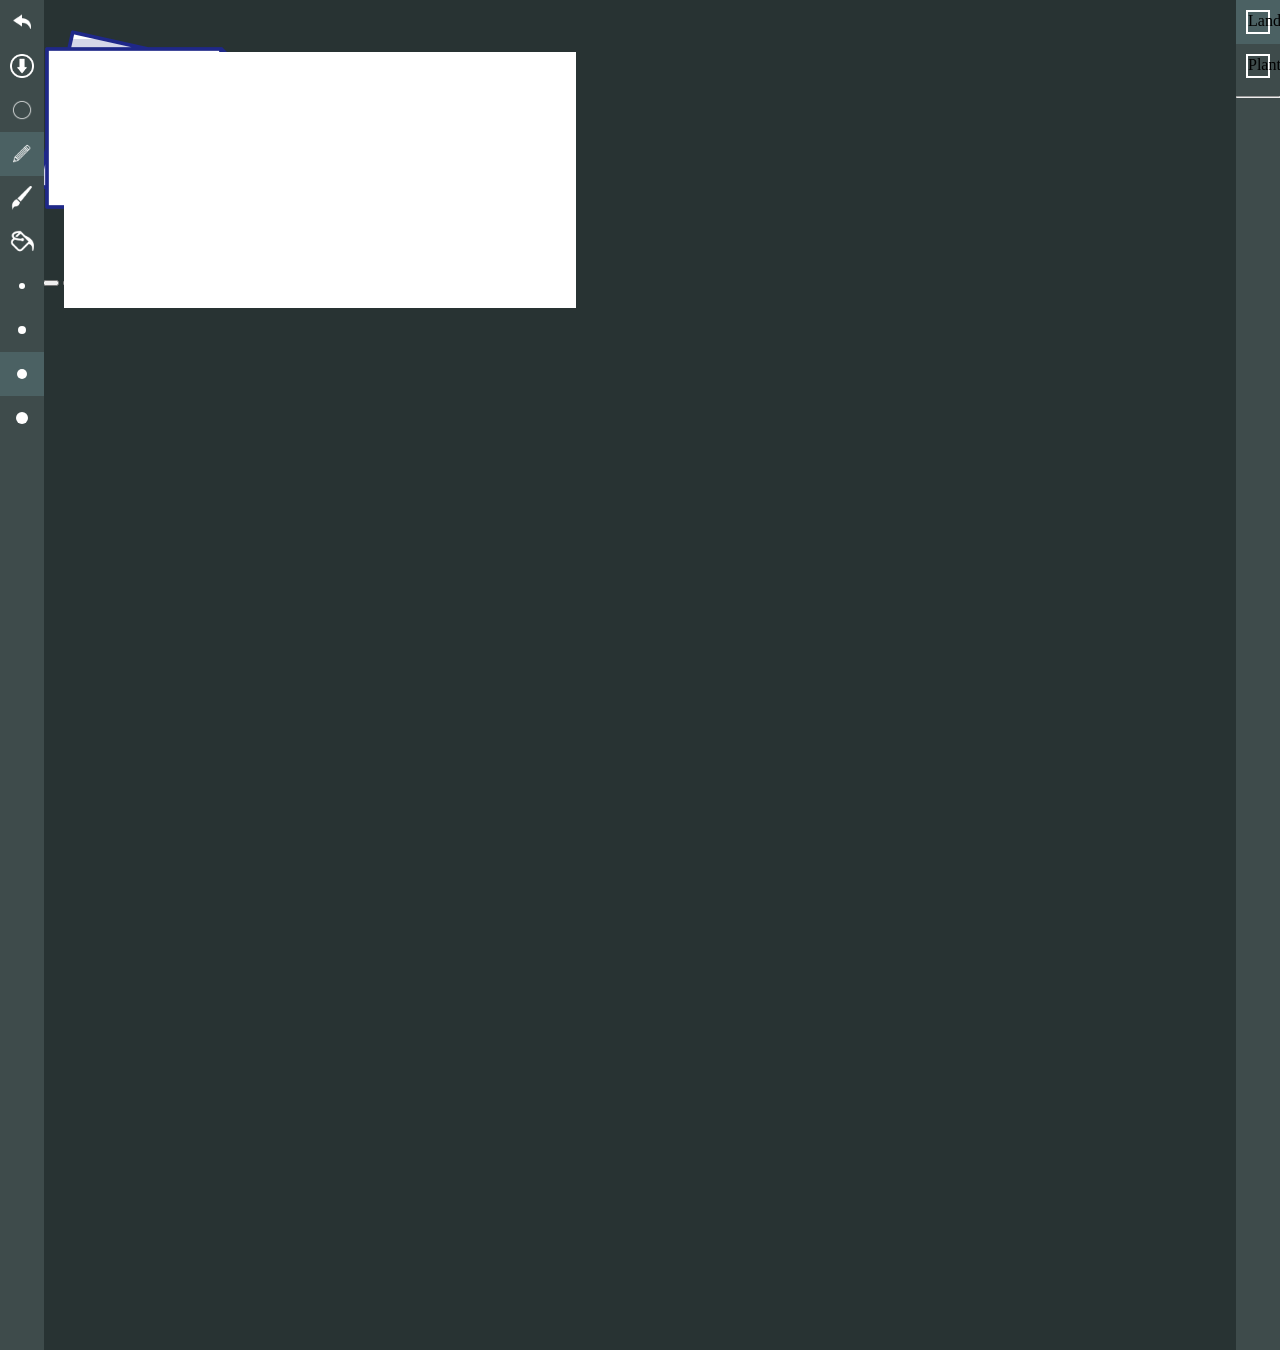
==== templates/index.html @ b5275c2f "[Interface]: Added Interface - UI [RGB Mapping]: Earlier it was grayscale mapping" ====
<!DOCTYPE html>
<html lang="en">

<head>
    <meta charset="UTF-8">
    <meta name="viewport" content="width=device-width, initial-scale=1.0">
    <meta http-equiv="X-UA-Compatible" content="ie=edge">
    <link rel="icon" href="data:,">
    <link href="https://fonts.googleapis.com/css2?family=Lato&display=swap" rel="stylesheet">

    <link href="https://stackpath.bootstrapcdn.com/font-awesome/4.7.0/css/font-awesome.min.css" rel="stylesheet"
        integrity="sha384-wvfXpqpZZVQGK6TAh5PVlGOfQNHSoD2xbE+QkPxCAFlNEevoEH3Sl0sibVcOQVnN" crossorigin="anonymous">
    <link rel="stylesheet" href="/static/css/style.css">
    <script type='text/javascript' type="module" defer>
        var filename = '';
        var style_index = '0';
    </script>
    <script src="/static/js/app.js" type="module" defer></script>
    <title>Generation of Photo Realistic Image using GAN and SPADE</title>
</head>

<body>
    <div class="toolbox left">
        <div class="group commands">
            <div class="item" data-command="undo" title="undo">
                <img src="/static/images/undo.png" alt="undo image">
            </div>
            <div class="item" data-command="download" title="download">
                <img src="/static/images/download.png" alt="undo image">
            </div>
        </div>
        <div class="group shapes">
            <div class="item" data-tool="circle" title="udno">
                <img src="/static/images/circle-icon.png" alt="undo image">
            </div>
        </div>
        <div class="group tools">
            <div class="item active" data-tool="pencil" title="Pencil tool">
                <img src="/static/images/pencil-icon.png" alt="undo image">
            </div>
            <div class="item " data-tool="brush" title="Brush tool">
                <img src="/static/images/brush-icon.png" alt="undo image">
            </div>
            <div class="item" data-tool="paint-bucket" title="Paint Bucket tool">
                <img src="/static/images/paint-bucket-icon.png" alt="undo image">
            </div>
        </div>
        <div class="group linewidths for-shapes" style="display:block">

            <div class="item" data-line-width="6" title="6 Pixel">
                <div class="linewidth" style="width:6px;height:6px"></div>
            </div>
            <div class="item " data-line-width="8" title="8 Pixel">
                <div class="linewidth" style="width:8px;height:8px"></div>
            </div>
            <div class="item active" data-line-width="10" title="10 Pixel">
                <div class="linewidth" style="width:10px;height:10px"></div>
            </div>
            <div class="item " data-line-width="12" title="12 Pixel">
                <div class="linewidth" style="width:12px;height:12px"></div>
            </div>
        </div>
        <div class="group linewidths for-brush" style="display: none;">
            <div class="item " data-brush-width="8" title="8 Pixel">
                <div class="linewidth" style="width:8px;height:8px"></div>
            </div>
            <div class="item " data-brush-width="10" title="10 Pixel">
                <div class="linewidth" style="width:10px;height:10px"></div>
            </div>
            <div class="item active" data-brush-width="12" title="12 Pixel">
                <div class="linewidth" style="width:12px;height:12px"></div>
            </div>
            <div class="item" data-brush-width="14" title="14 Pixel">
                <div class="linewidth" style="width:14px;height:14px"></div>
            </div>
        </div>
    </div>
    <div>


        <table id="center-content">
            <tbody>
                <tr>
                    <td align="center">
                        <canvas id="canvas" width="512" height="256"></canvas>
                    </td>
                    <td valign="center" align="center">
                        <button class="start butt next"></button>
                    </td>
                    <td align="center">
                        <div id="message">
                            <img src="/static/gallery.png" id="gallery" alt="photogenic image">
                        </div>
                    </td>
                </tr>

            </tbody>
        </table>

    </div>
    <div class="toolbox right">
        <div class="group swatches">
            <div class="item active" data-element="landscape">
                <div class="swatch">
                    Landscape
                </div>
            </div>
            <div class="item" data-element="plant">
                <div class="swatch">
                    Plant
                </div>
            </div>
            <hr>


            <div class="group for-landscape" style="display: none;">
                <div class="item active" data-landscape="#9ac6da" title="Sea">
                    <div class="swatch">
                        Sea
                    </div>
                </div>
                <div class="item" data-landscape="#9e9eaa" title="Snow">
                    <div class="swatch">
                        Snow
                    </div>
                </div>
                <div class="item " data-landscape="#869664" title="Mountain">
                    <div class="swatch">
                        Mountain
                    </div>
                </div>
                <div class="item " data-landscape="#7ec864" title="Hill">
                    <div class="swatch">
                        Hill
                    </div>
                </div>
                <div class="item" data-landscape="#9364c8" title="River">
                    <div class="swatch">
                        River
                    </div>
                </div>
                <div class="item" data-landscape="#77ba1d" title="Fog">
                    <div class="swatch">
                        Fog
                    </div>
                </div>
                <div class="item" data-landscape="#9ceedd" title="Sky">
                    <div class="swatch">
                        Sky
                    </div>
                </div>
                <div class="item" data-landscape="#a1a164" title="Stone">
                    <div class="swatch">
                        Stone
                    </div>
                </div>
                <div class="item" data-landscape="#b1c8ff" title="Water">
                    <div class="swatch">
                        Water
                    </div>
                </div>
                <div class="item" data-landscape="#956432" title="Rock">
                    <div class="swatch">
                        Rock
                    </div>
                </div>
            </div>


            <div class="group for-plant" style="display: none;">
                <div class="item active" data-plant="#760000" title="Flower">
                    <div class="swatch">
                        Flower
                    </div>
                </div>
                <div class="item " data-plant="#7bc800" title="Grass">
                    <div class="swatch">
                        Grass
                    </div>
                </div>
                <div class="item" data-plant="#a8c832" title="Tree">
                    <div class="swatch">
                        Tree
                    </div>
                </div>
                <div class="item" data-plant="#606e32" title="Bush">
                    <div class="swatch">
                        Bush
                    </div>
                </div>
                <div class="item " data-plant="#a2a3eb" title="Straw">
                    <div class="swatch">
                        Straw
                    </div>
                </div>
                <div class="item" data-plant="#b57b00" title="Wood">
                    <div class="swatch">
                        Wood
                    </div>
                </div>
            </div>

        </div>
    </div>

    <!-- STYLE IMAGE -->

    <table class="style-table" id="">
        <tbody>
            <tr>
                <th data-style="0" class="active">
                    <button id="example0" class="btn style0 "></button>
                </th>
                <th data-style="1">
                    <button id="example1" class="btn style1"></button>
                </th>
                <th data-style="2">
                    <button id="example2" class="btn style2"></button>
                </th>
                <th data-style="3">
                    <button id="example3" class="btn style3"></button>
                </th>
                <th data-style="4">
                    <button id="example4" class="btn style4"></button>
                </th>
            </tr>
        </tbody>
    </table>
    <script src="https://ajax.googleapis.com/ajax/libs/jquery/2.1.3/jquery.min.js"></script>


    <script type="text/javascript">
        var server = "http://127.0.0.1:5000";

        var op_data = {
            'style_index': 1,
        };


        $(function () {
            $(".start").click(function () {

                console.log("html", style_index)
                // filename=download();
                op_data = {
                    'filename': filename,
                    'style_image': style_index
                }

                var appdir = '/gan';

                var send_msg = "<p>Sending Data</p>";

                var received_msg = "<p>Result returned</p>";


                //$('#message').html(send_msg);
                $.ajax({
                    type: "POST",
                    url: server + appdir,
                    data: JSON.stringify(op_data),
                    dataType: 'json'
                }).done(function (data) {
                    console.log(data);
                    var output = '/' + data['img']
                    $('#message').children('img').attr('src', '/static/output' + output).css(
                        'right: 12%;position:absolute')
                });
            });
        });
    </script>
</body>

</html>
---- static/css/style.css ----
body{
    margin: 0px;
    background-color: #283333;
}
.toolbox{
    height: 150vh;
    position: absolute;
    background-color: #3e4b4b;
   
}
.toolbox .group{
    border-radius: thin solid grey;
}
.toolbox .group .item{
    width: 24px;
    height: 24px;
    padding: 10px;
    cursor:pointer;
}
.toolbox .group .item:hover,.toolbox .group .item.active{
   background-color: #4b6163;
}
.toolbox .group .item img{
    width: 100%;
    filter:invert();
}
.toolbox .linewidths .item{
    position: relative;
}
.toolbox .linewidths  .item .linewidth{ 
    position: absolute;
    background-color: white;
    border-radius: 50%;
    top: 50%;
    left: 50%;
    transform: translate(-50%,-50%);
}
.toolbox.left{
    left: 0px;
    top: 0px;
}

.toolbox.right{
    right: 0px;
    top: 0px;
}
.toolbox  .swatches .item .swatch{
    box-sizing: border-box;
    width:100%;
    height: 100%;
    border: 2px solid white;
   
}
#canvas{
    position: absolute;
    top:20%;
    left:25%;
    transform: translate(-50%,-50%);
    background-color: white;
}
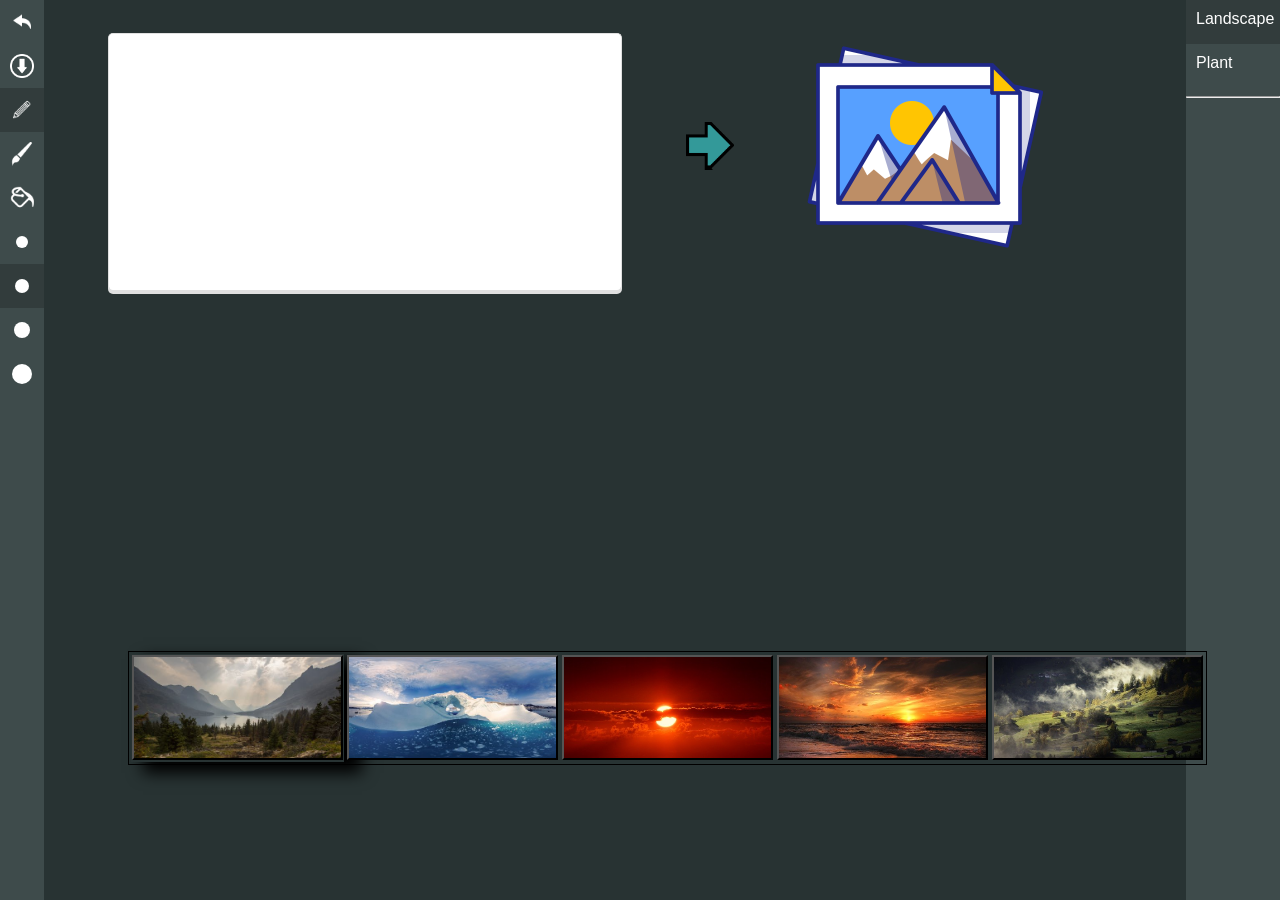
==== commit df73d6b8: "[Interface]: Interfacing with the front-end is successful." ====
--- a/templates/index.html
+++ b/templates/index.html
@@ -10,12 +10,12 @@
 
     <link href="https://stackpath.bootstrapcdn.com/font-awesome/4.7.0/css/font-awesome.min.css" rel="stylesheet"
         integrity="sha384-wvfXpqpZZVQGK6TAh5PVlGOfQNHSoD2xbE+QkPxCAFlNEevoEH3Sl0sibVcOQVnN" crossorigin="anonymous">
-    <link rel="stylesheet" href="/static/css/style.css">
-    <script type='text/javascript' type="module" defer>
+    <link rel="stylesheet" href="../static/css/style.css">
+    <script  type="text/javascript " defer>
         var filename = '';
         var style_index = '0';
     </script>
-    <script src="/static/js/app.js" type="module" defer></script>
+    <script src="../static/js/app.js" type="module" defer></script>
     <title>Generation of Photo Realistic Image using GAN and SPADE</title>
 </head>
 
@@ -29,11 +29,6 @@
                 <img src="/static/images/download.png" alt="undo image">
             </div>
         </div>
-        <div class="group shapes">
-            <div class="item" data-tool="circle" title="udno">
-                <img src="/static/images/circle-icon.png" alt="undo image">
-            </div>
-        </div>
         <div class="group tools">
             <div class="item active" data-tool="pencil" title="Pencil tool">
                 <img src="/static/images/pencil-icon.png" alt="undo image">
@@ -47,31 +42,31 @@
         </div>
         <div class="group linewidths for-shapes" style="display:block">
 
-            <div class="item" data-line-width="6" title="6 Pixel">
-                <div class="linewidth" style="width:6px;height:6px"></div>
-            </div>
-            <div class="item " data-line-width="8" title="8 Pixel">
-                <div class="linewidth" style="width:8px;height:8px"></div>
-            </div>
-            <div class="item active" data-line-width="10" title="10 Pixel">
-                <div class="linewidth" style="width:10px;height:10px"></div>
-            </div>
             <div class="item " data-line-width="12" title="12 Pixel">
                 <div class="linewidth" style="width:12px;height:12px"></div>
             </div>
+            <div class="item active" data-line-width="14" title="14 Pixel">
+                <div class="linewidth" style="width:14px;height:14px"></div>
+            </div>
+            <div class="item " data-line-width="16" title="16 Pixel">
+                <div class="linewidth" style="width:16px;height:16px"></div>
+            </div>
+            <div class="item" data-line-width="20" title="20 Pixel">
+                <div class="linewidth" style="width:20px;height:20px"></div>
+            </div>
         </div>
         <div class="group linewidths for-brush" style="display: none;">
-            <div class="item " data-brush-width="8" title="8 Pixel">
-                <div class="linewidth" style="width:8px;height:8px"></div>
-            </div>
-            <div class="item " data-brush-width="10" title="10 Pixel">
-                <div class="linewidth" style="width:10px;height:10px"></div>
-            </div>
-            <div class="item active" data-brush-width="12" title="12 Pixel">
-                <div class="linewidth" style="width:12px;height:12px"></div>
-            </div>
-            <div class="item" data-brush-width="14" title="14 Pixel">
-                <div class="linewidth" style="width:14px;height:14px"></div>
+            <div class="item " data-brush-width="11" title="11 Pixel">
+                <div class="linewidth" style="width:11px;height:11px"></div>
+            </div>
+            <div class="item " data-brush-width="15" title="15 Pixel">
+                <div class="linewidth" style="width:15px;height:15px"></div>
+            </div>
+            <div class="item active" data-brush-width="18" title="18 Pixel">
+                <div class="linewidth" style="width:18px;height:18px"></div>
+            </div>
+            <div class="item" data-brush-width="21" title="21 Pixel">
+                <div class="linewidth" style="width:21px;height:21px"></div>
             </div>
         </div>
     </div>
@@ -114,27 +109,32 @@
 
 
             <div class="group for-landscape" style="display: none;">
-                <div class="item active" data-landscape="#9ac6da" title="Sea">
+                <div class="item active" data-landscape="#64bee6" title="Sea">
                     <div class="swatch">
                         Sea
                     </div>
                 </div>
-                <div class="item" data-landscape="#9e9eaa" title="Snow">
+                <div class="item" data-landscape="#969696" title="Snow">
                     <div class="swatch">
                         Snow
                     </div>
                 </div>
+                <div class="item" data-landscape="#9696dc" title="Cloud">
+                    <div class="swatch">
+                        Clouds
+                    </div>
+                </div>
                 <div class="item " data-landscape="#869664" title="Mountain">
                     <div class="swatch">
                         Mountain
                     </div>
                 </div>
-                <div class="item " data-landscape="#7ec864" title="Hill">
+                <div class="item " data-landscape="#006400" title="Hill">
                     <div class="swatch">
                         Hill
                     </div>
                 </div>
-                <div class="item" data-landscape="#9364c8" title="River">
+                <div class="item" data-landscape="#0064a0" title="River">
                     <div class="swatch">
                         River
                     </div>
@@ -149,12 +149,12 @@
                         Sky
                     </div>
                 </div>
-                <div class="item" data-landscape="#a1a164" title="Stone">
+                <div class="item" data-landscape="#645032" title="Stone">
                     <div class="swatch">
                         Stone
                     </div>
                 </div>
-                <div class="item" data-landscape="#b1c8ff" title="Water">
+                <div class="item" data-landscape="#c8c8c8" title="Water">
                     <div class="swatch">
                         Water
                     </div>
@@ -162,6 +162,11 @@
                 <div class="item" data-landscape="#956432" title="Rock">
                     <div class="swatch">
                         Rock
+                    </div>
+                </div>
+                <div class="item" data-landscape="#464646" title="Road">
+                    <div class="swatch">
+                        Road
                     </div>
                 </div>
             </div>
@@ -173,17 +178,17 @@
                         Flower
                     </div>
                 </div>
-                <div class="item " data-plant="#7bc800" title="Grass">
-                    <div class="swatch">
-                        Grass
-                    </div>
-                </div>
-                <div class="item" data-plant="#a8c832" title="Tree">
+                <div class="item " data-plant="#00a064" title="Leaves">
+                    <div class="swatch">
+                        Leaves
+                    </div>
+                </div>
+                <div class="item" data-plant="#0a780a" title="Tree">
                     <div class="swatch">
                         Tree
                     </div>
                 </div>
-                <div class="item" data-plant="#606e32" title="Bush">
+                <div class="item" data-plant="#50c850" title="Bush">
                     <div class="swatch">
                         Bush
                     </div>
@@ -193,7 +198,7 @@
                         Straw
                     </div>
                 </div>
-                <div class="item" data-plant="#b57b00" title="Wood">
+                <div class="item" data-plant="#645014" title="Wood">
                     <div class="swatch">
                         Wood
                     </div>
--- a/static/css/style.css
+++ b/static/css/style.css
@@ -2,8 +2,9 @@
     margin: 0px;
     background-color: #283333;
 }
+
 .toolbox{
-    height: 150vh;
+    height: 100vh;
     position: absolute;
     background-color: #3e4b4b;
    
@@ -17,8 +18,16 @@
     padding: 10px;
     cursor:pointer;
 }
+.right .group .item{
+    padding-right: 60px;
+}
 .toolbox .group .item:hover,.toolbox .group .item.active{
-   background-color: #4b6163;
+   background-color: rgba(0,0,0,.2);
+}
+
+
+table tbody tr th.active{
+    box-shadow: 15px 8px 15px 3px;
 }
 .toolbox .group .item img{
     width: 100%;
@@ -38,23 +47,104 @@
 .toolbox.left{
     left: 0px;
     top: 0px;
+    
 }
 
 .toolbox.right{
     right: 0px;
     top: 0px;
+    
 }
 .toolbox  .swatches .item .swatch{
-    box-sizing: border-box;
+   color:white;
     width:100%;
     height: 100%;
-    border: 2px solid white;
-   
+  font-size:1em;
+  font-family: 'Lato', sans-serif;
 }
 #canvas{
+    display: block;
+    box-shadow: rgb(224, 224, 224) 0px 4px 0px 0px;
+    background: rgb(255, 255, 255);
+    margin: 30px 0px 0px 105px;
+    border-radius: 5px;
+    border-left: 1px solid rgb(224, 224, 224);
+    border-right: 1px solid rgb(224, 224, 224);
+    border-top: 1px solid rgb(224, 224, 224);
+}
+#gallery{
+    display: block;
+    margin: 0px 0px 0px 60px;
+    border-radius: 5px;
+    background-size: 100%;
+}
+.butt{
+    background-color: inherit;
+    font-size: 16px;
+    cursor: pointer;
+    display: inline-block;
+    width: 120px;
+    text-align: left;
+    border-width: initial;
+    border-style: none;
+    border-color: initial;
+    border-image: initial;
+    padding: 2px;
+}
+.next{
+    background-image: url("../images/Next-icon.png");
+    height: 48px;
+    width: 48px;
+    margin: 0px 0px 0px 60px;
+    background-size: 100%;
+}
+.style-table{
     position: absolute;
-    top:20%;
-    left:25%;
-    transform: translate(-50%,-50%);
-    background-color: white;
-}+    bottom:15%;
+    left:10%;
+    width: 60px;
+    border-width: 1px;
+    border-style: solid;
+    border-color: black;
+    border-image: initial;
+}
+
+.td {
+    border: 1px solid black;
+}
+.style0{
+    background-image: url(../styled/style0.jpeg);
+    background-repeat: no-repeat;
+    height: 105px;
+    width: 211px;
+    background-size: 100%;
+}
+.style1{
+    background-image: url(../styled/style1.jpg);
+    background-repeat: no-repeat;
+    height: 105px;
+    width: 211px;
+    background-size: 100%;
+}
+.style2{
+    background-image: url(../styled/style2.jpg);
+    background-repeat: no-repeat;
+    height: 105px;
+    width: 211px;
+    background-size: 100%;
+}
+.style3{
+    background-image: url(../styled/style3.jpg);
+    background-repeat: no-repeat;
+    height: 105px;
+    width: 211px;
+    background-size: 100%;
+}
+.style4{
+    background-image: url(../styled/style4.jpg);
+    background-repeat: no-repeat;
+    height: 105px;
+    width: 211px;
+    background-size: 100%;
+}
+
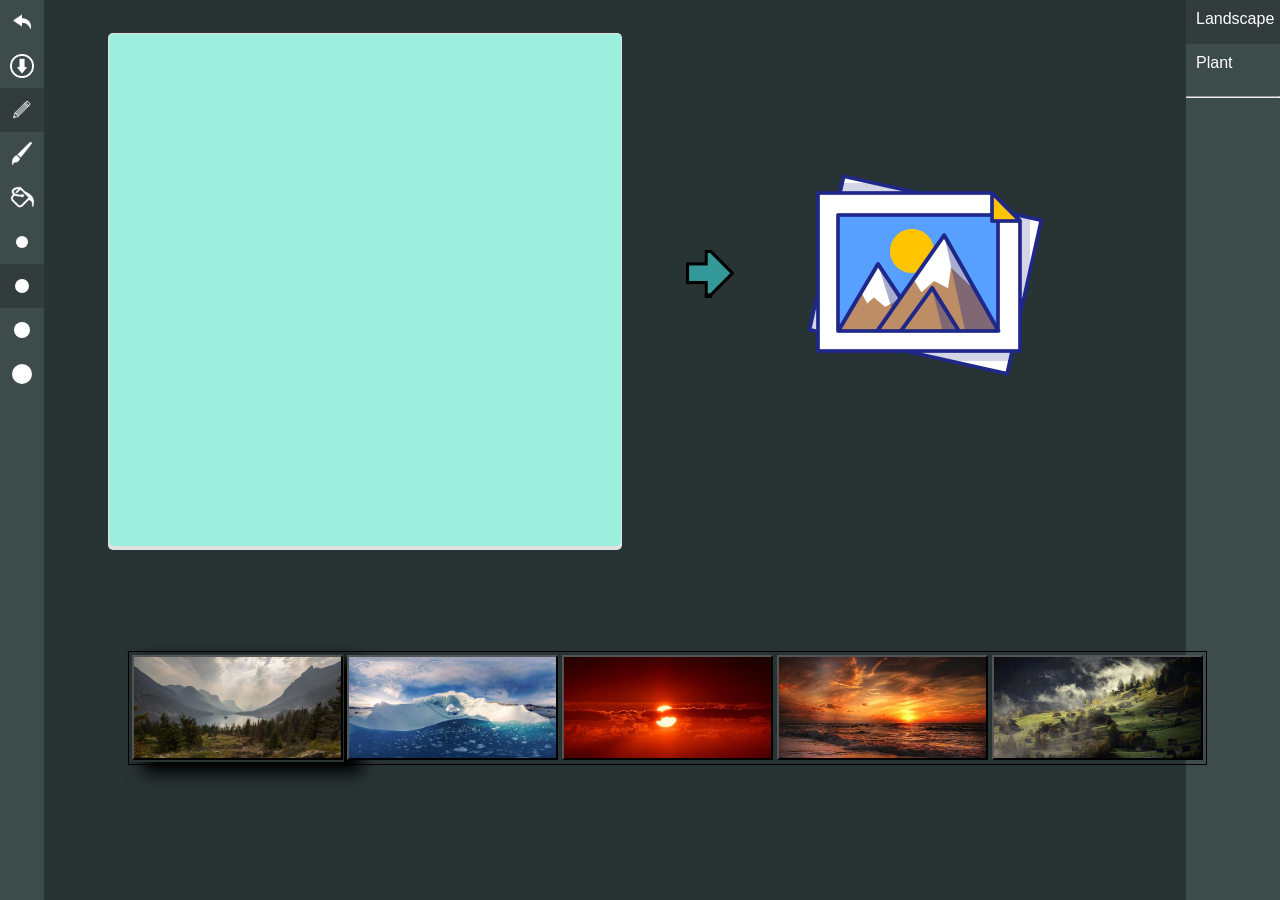
==== commit 5475d4d4: "[Interfacing]: Interfaced with front-end; Test - module is made faster with certain components pre-l" ====
--- a/templates/index.html
+++ b/templates/index.html
@@ -77,7 +77,7 @@
             <tbody>
                 <tr>
                     <td align="center">
-                        <canvas id="canvas" width="512" height="256"></canvas>
+                        <canvas id="canvas" width="512" height="512"></canvas>
                     </td>
                     <td valign="center" align="center">
                         <button class="start butt next"></button>
@@ -234,7 +234,7 @@
     <script src="https://ajax.googleapis.com/ajax/libs/jquery/2.1.3/jquery.min.js"></script>
 
 
-    <script type="text/javascript">
+    <script>
         var server = "http://127.0.0.1:5000";
 
         var op_data = {
